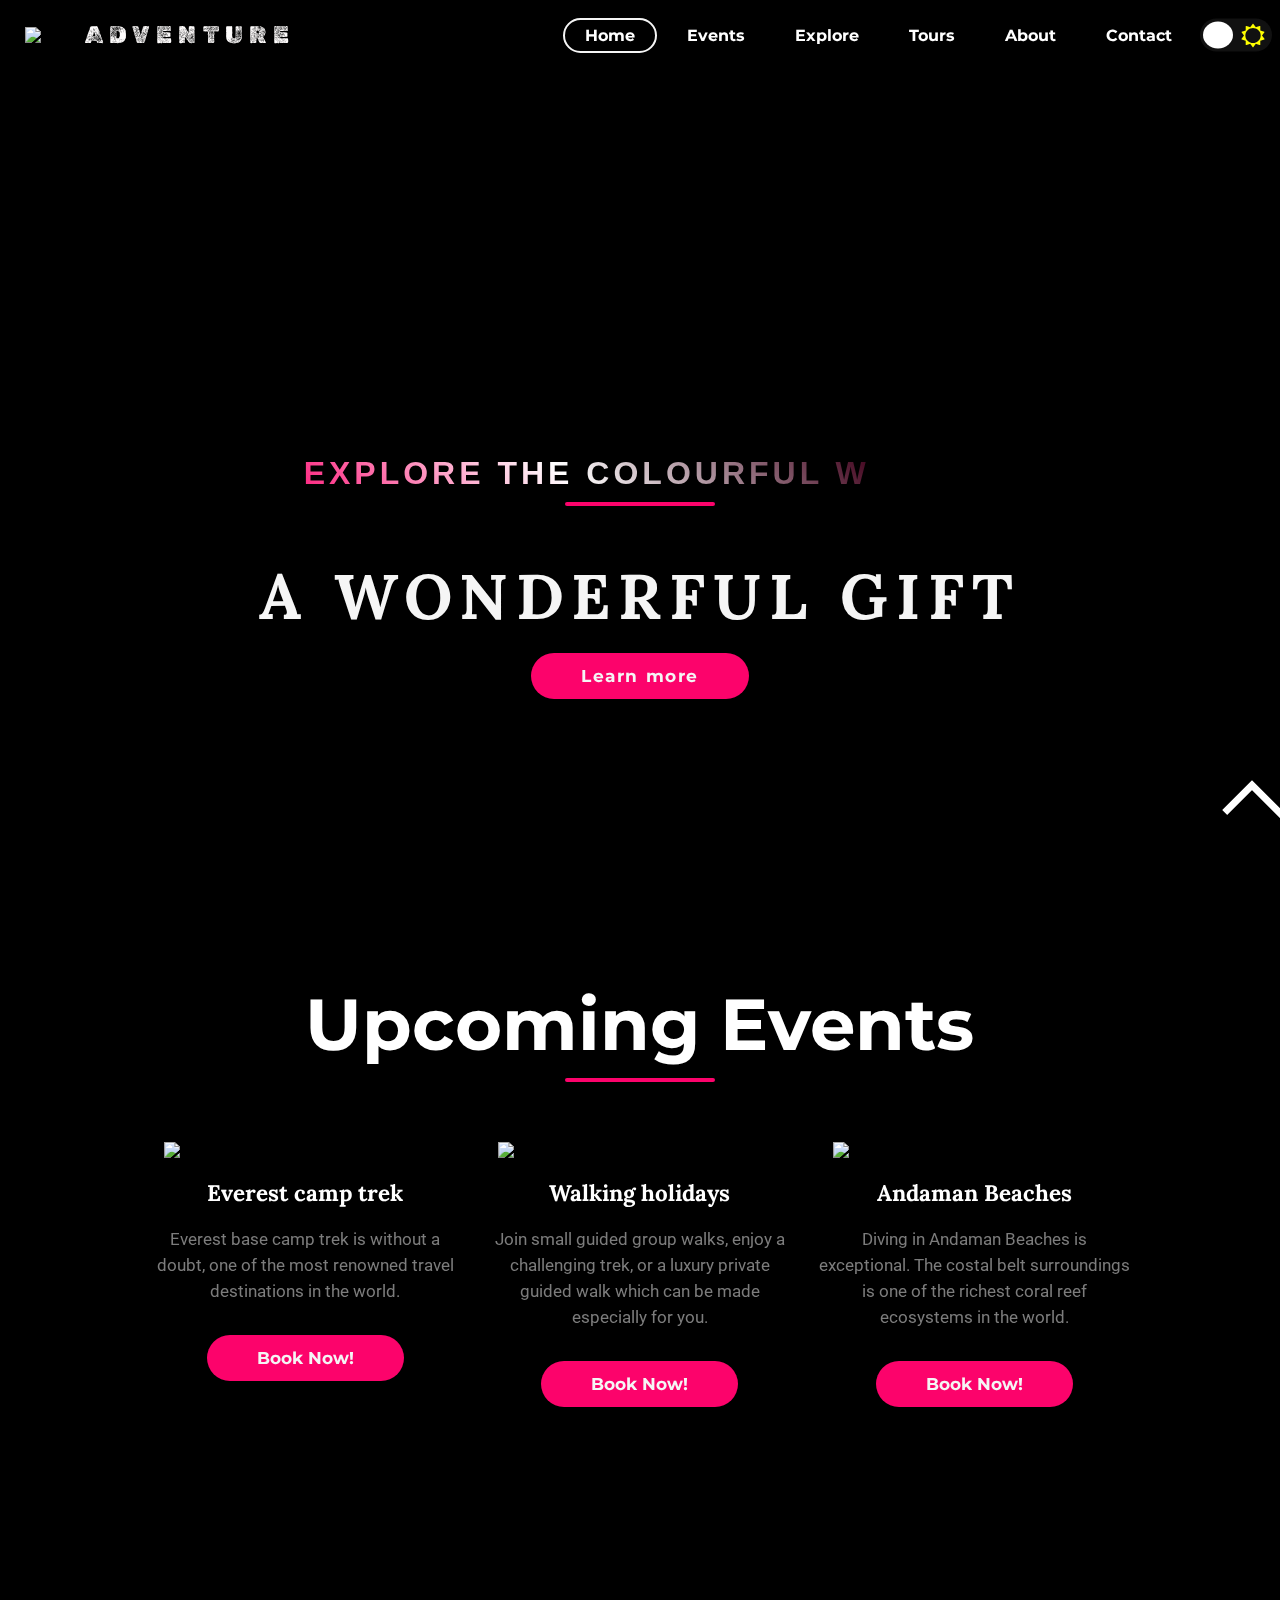
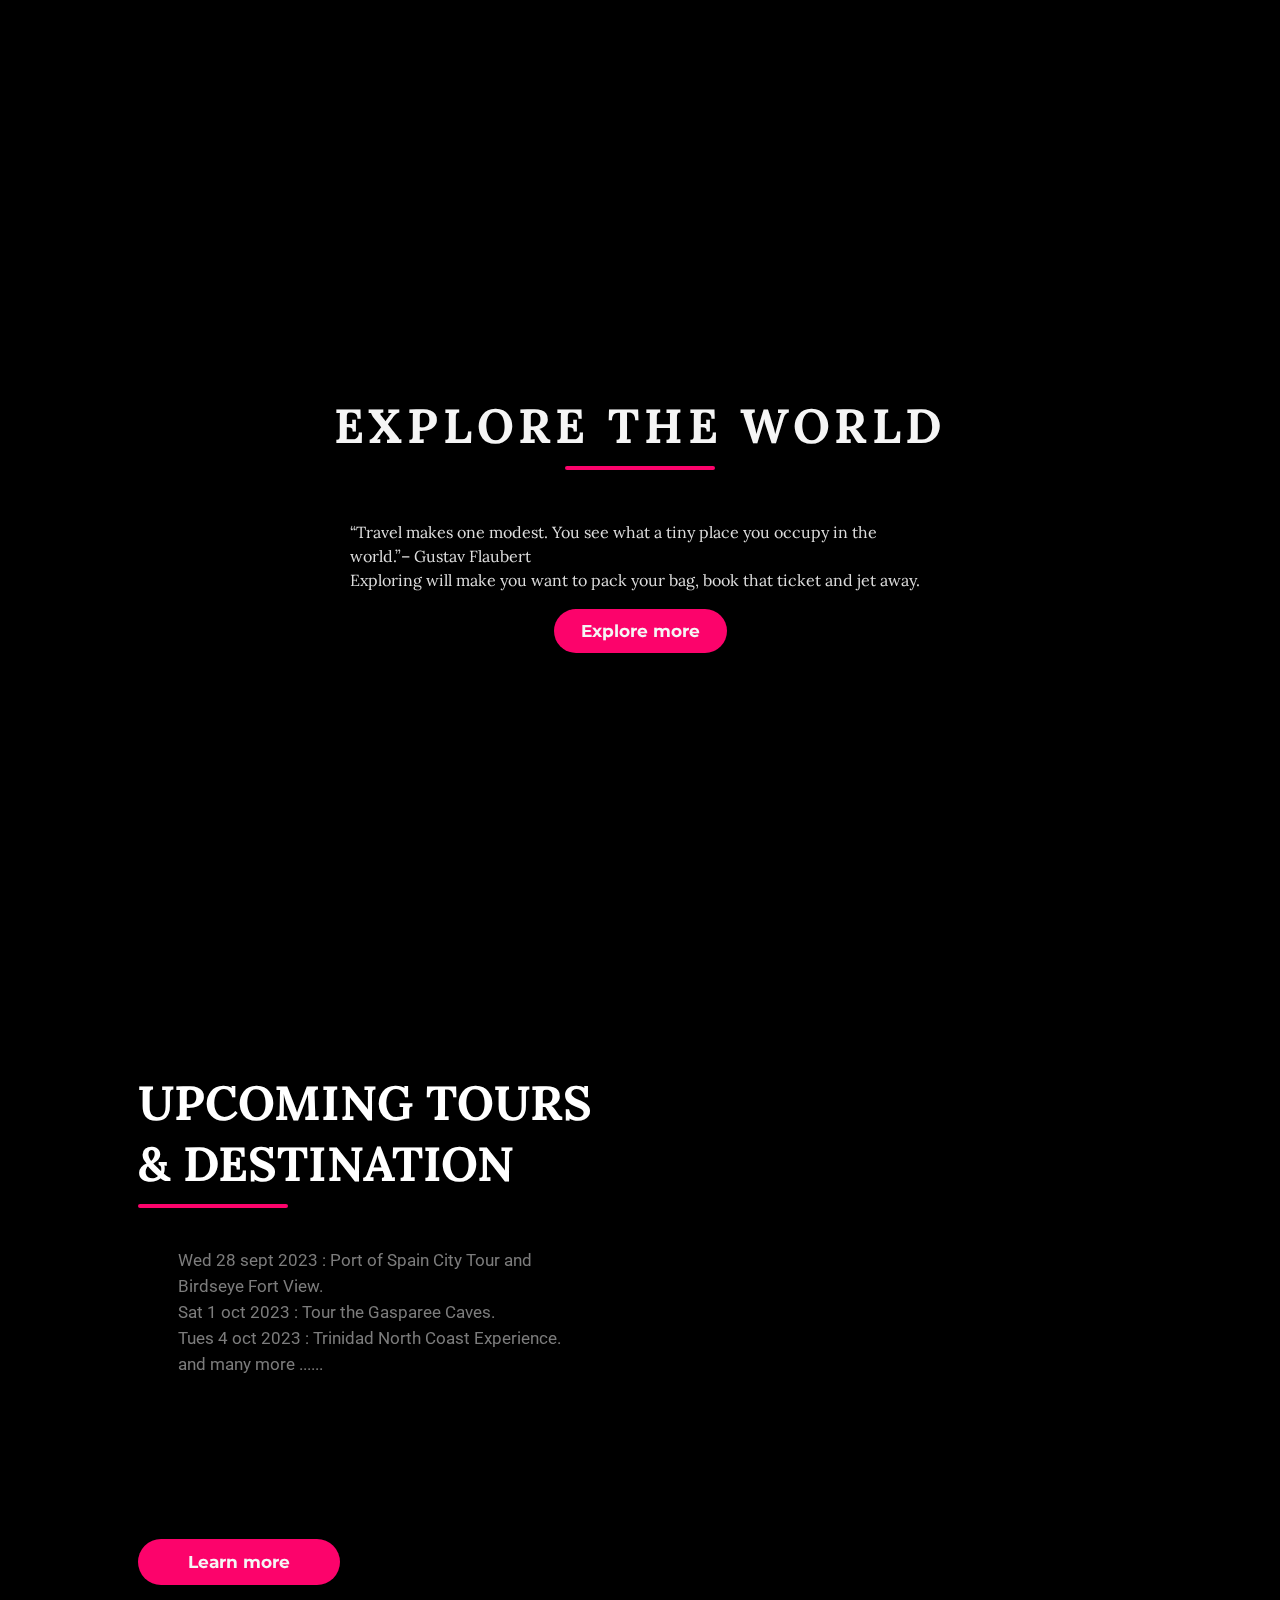
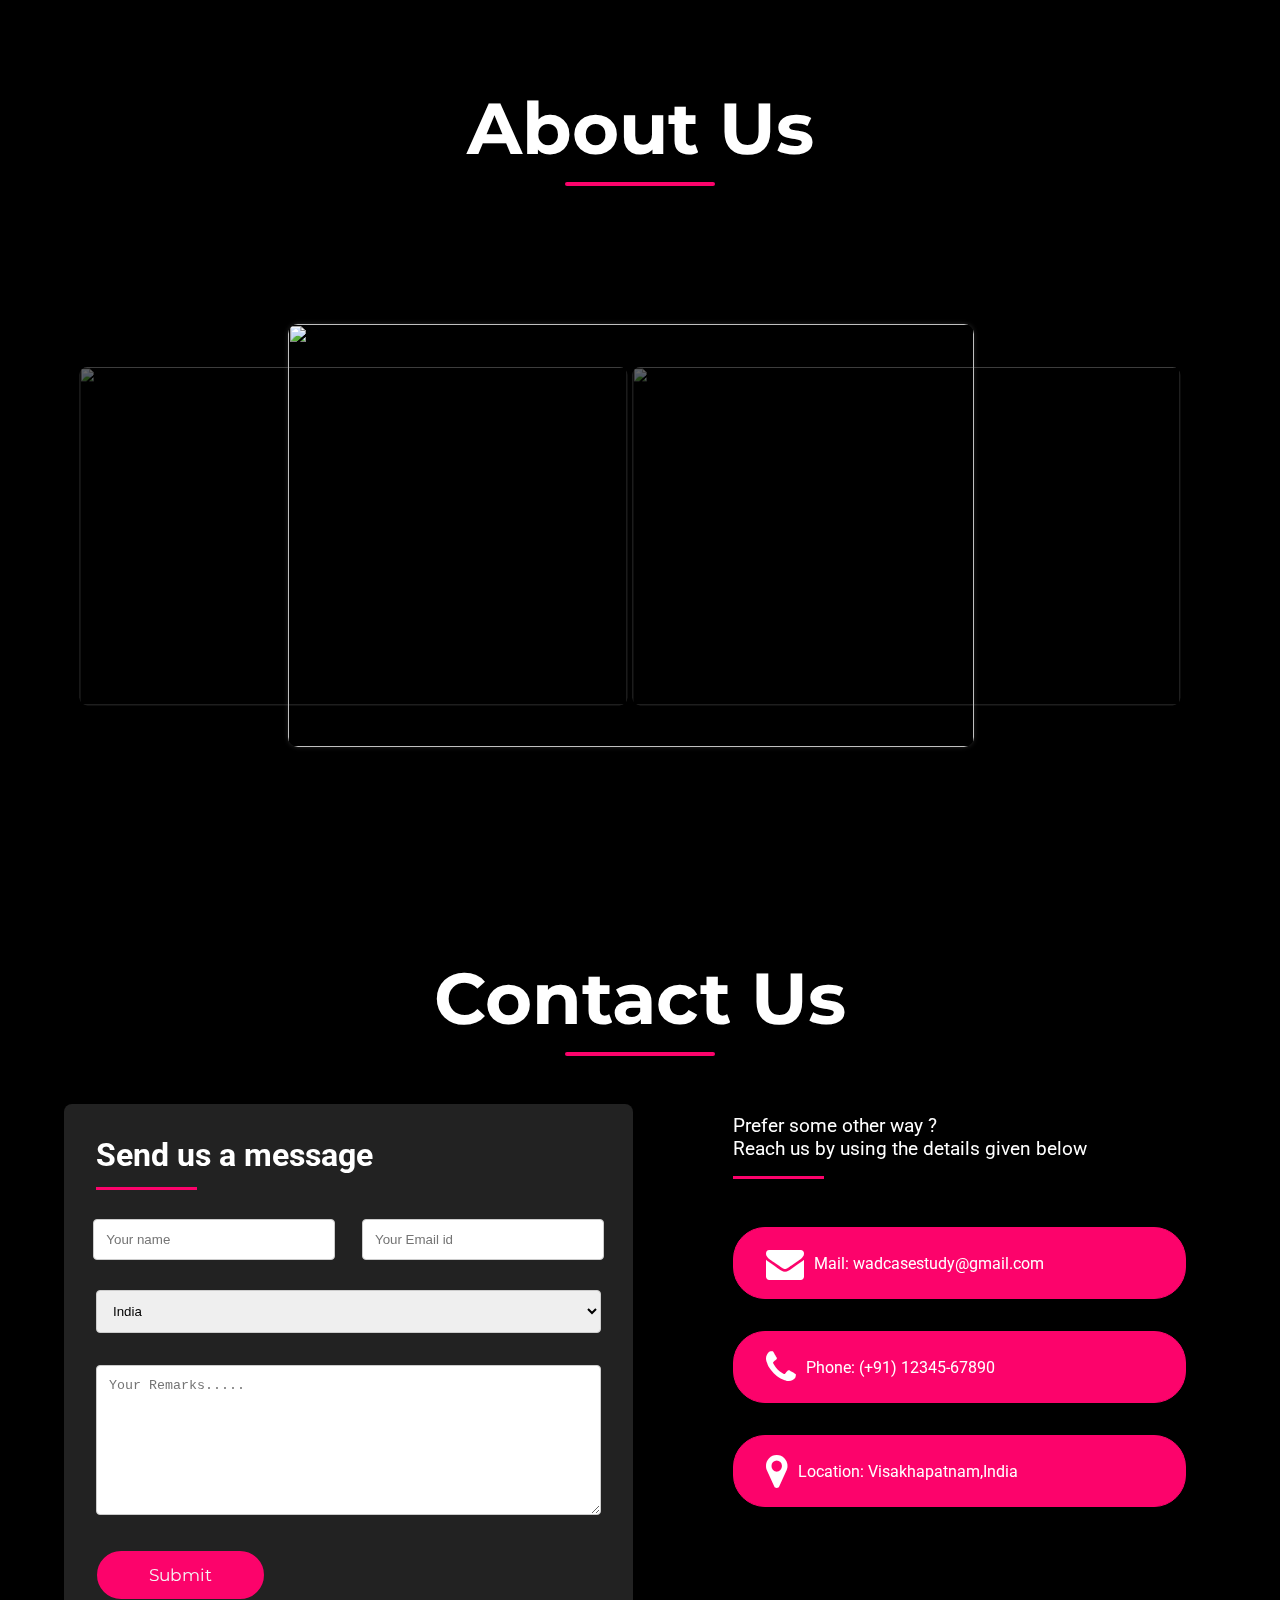
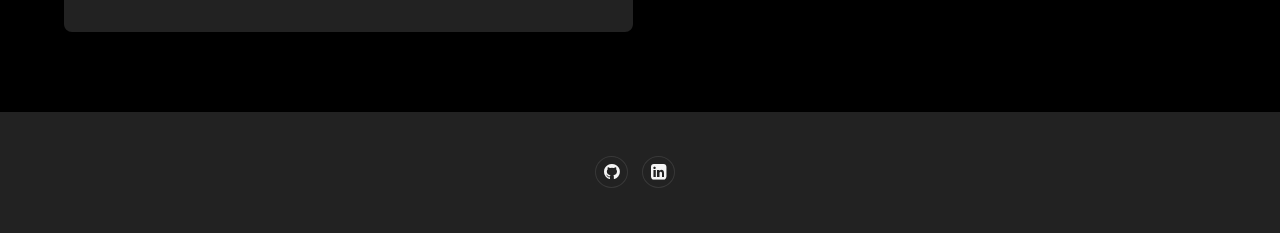
==== index.html @ 2b0d6710 "create" ====
<!DOCTYPE html>
<html lang="en">
    <head>
        <meta charset="UTF-8" />
        <meta http-equiv="X-UA-Compatible" content="IE=edge" />
        <meta name="viewport" content="width=device-width, initial-scale=1.0" />
        <title>ADVENTURE</title>
        <link
            rel="stylesheet"
            href="https://cdnjs.cloudflare.com/ajax/libs/font-awesome/4.7.0/css/font-awesome.min.css"
        />
        <link rel="stylesheet" href="style.css" />
        <link rel="stylesheet" href="responsive.css" />
        <link
            rel="apple-touch-icon"
            sizes="180x180"
            href="img/apple-touch-icon.png"
        />
        <link
            rel="icon"
            type="image/png"
            sizes="32x32"
            href="img/favicon-32x32.png"
        />
        <link
            rel="icon"
            type="image/png"
            sizes="16x16"
            href="img/favicon-16x16.png"
        />
        <link rel="manifest" href="/site.webmanifest" />
    </head>
    <body
        onload='if (window.location.href.substr(window.location.href.length - 6) == "#about") { introAboutLogoTransition(); }'
    >
        <!--navbar-->
        <nav class="navbar glass" style="height: 70px">
            <span
                ><a href="#home" style="display: flex; align-items: center"
                    ><img
                        class="img2"
                        src="./img/mountain.png"
                        width="40"
                        style="margin: -25px -10px -25px -20px"
                    />
                    <h1 class="logo">&nbsp;ADVENTURE</h1></a
                ></span
            >
            <ul class="nav-links">
                <li>
                    <a href="#home" id="pri" class="active cir_border">Home</a>
                </li>
                <li><a href="#events" id="sec" class="cir_border">Events</a></li>
                <li>
                    <a href="#explore" id="tri" class="cir_border">Explore</a>
                </li>
                <li>
                    <a href="#tours" id="quad" class="cir_border">Tours</a>
                </li>
                <li><a href="#about" id="quint" class="cir_border">About</a></li>
                
                <li>
                    <a href="#contact" id="hept" class="cir_border">Contact</a>
                </li>
                <li>
                    <div>
                        <input
                            type="checkbox"
                            class="checkbox dark"
                            id="checkbox"
                        />
                        <label for="checkbox" class="label">
                            <i class="fa fa-moon-o"></i>
                            <i class="fa fa-sun-o"></i>
                            <div class="ball"></div>
                        </label>
                    </div>
                </li>
            </ul>
            <img src="./img/menu-btn.png" alt="" class="menu-btn" />
        </nav>
        <!--navbar-->

        <header id="home">
            <div class="header-content">
                <h2 id="quote">Explore the colourful World</h2>
                <div class="line"></div>
                <h1>A WONDERFUL GIFT</h1>
                <a
                    href="#about"
                    class="ctn"
                    onclick='removeall(); $("#quad").css("border", "2px solid whitesmoke"); $("#quad").css("border-radius", "20px");'
                    >Learn more</a
                >
            </div>
        </header>

        <!--Events-->
        <section class="events" id="events">
            <div class="container">
                <div class="title">
                    <h1 class="dark">Upcoming Events</h1>
                    <div class="line"></div>
                </div>
                <div class="row">
                    <article class="card col">
                        <img class="card-img" src="./img/img1.jfif" />
                        <h4 class="dark">Everest camp trek</h4>
                        <p class="font-color">
                            Everest base camp trek is without a doubt, one of
                            the most renowned travel destinations in the world.
                        </p>
                        <a href="Everestcamptrek.html" class="ctn">Book Now!</a>
                        
                    </article>
                    <article class="card col">
                        <img src="./img/img2.jfif" />
                        <h4 class="dark">Walking holidays</h4>
                        <p class="font-color">
                            Join small guided group walks, enjoy a challenging
                            trek, or a luxury private guided walk which can be
                            made especially for you.
                        </p>
                        <a href="WalkingHolidays.html" class="ctn">Book Now!</a>
                    </article>
                    <article class="card col">
                        <img src="./img/img2.jfif" />
                        <h4 class="dark">Andaman Beaches</h4>
                        <p class="font-color">
                            Diving in Andaman Beaches is exceptional. The costal
                            belt surroundings is one of the richest coral reef
                            ecosystems in the world.
                        </p>
                        <a href="AndamanBeaches.html" class="ctn">Book Now!</a>
                    </article>
                </div>
            </div>
        </section>
        <!--Events-->

        <!--Explore-->
        <section class="explore" id="explore">
            <div class="explore-content">
                <h1>EXPLORE THE WORLD</h1>
                <div class="line"></div>
                <p>
                    “Travel makes one modest. You see what a tiny place you
                    occupy in the world.”– Gustav Flaubert <br />Exploring will
                    make you want to pack your bag, book that ticket and jet
                    away.
                </p>
                <a href="#" class="ctn">Explore more</a>
            </div>
        </section>
        <!--Explore-->

        <!--tours-->
        <section class="tours" id="tours">
            <div class="container row">
                <div class="col content-col">
                    <h1 class="font-color">UPCOMING TOURS & DESTINATION</h1>
                    <div class="line"></div>
                    <p>
                        Wed 28 sept 2023 : Port of Spain City Tour and Birdseye
                        Fort View. <br />
                        Sat 1 oct 2023 : Tour the Gasparee Caves.<br />
                        Tues 4 oct 2023 : Trinidad North Coast Experience.
                        <br />
                        and many more ......
                    </p>
                    <a href="tours.html" class="ctn">Learn more</a>
                </div>
                <div class="image-col">
                    <div class="image-gallery">
                        <img src="./img/img3.png" alt="" />
                        <img src="./img/img4.png" alt="" />
                        <img src="./img/img5.png" alt="" />
                        <img src="./img/img6.png" alt="" />
                    </div>
                </div>
            </div>
            <br /><br /><br /><br />
        </section>
        <!--tours-->

        <!-- About -->
        <section id="about">
            <div class="title">
                <h1 class="font-color">About Us</h1>
                <div class="line"></div>
            </div>
            <br />
            <div id="about_us">
                <div class="boxx">
                    <div class="containerx">
                        <input type="radio" name="slider" id="item-1" checked />
                        <input type="radio" name="slider" id="item-2" />
                        <input type="radio" name="slider" id="item-3" />
                        <div class="cards">
                            <label class="cardt" for="item-1" id="col-img-1">
                                <img src="img\carousel-img4.jpg" />
                            </label>
                            <label class="cardt" for="item-2" id="col-img-2">
                                <img src="img\carousel-img5.jpg" />
                            </label>
                            <label class="cardt" for="item-3" id="col-img-3">
                                <img src="img\carousel-img6.jpg" />
                            </label>
                            
                        </div>
                    </div>
                    <span id="about-quad"
                        ><a href="#home"
                            ><center>
                                <h1
                                    style="
                                        font-family: var(--ff-montserrat);
                                        color: white;
                                    "
                                >
                                    Find that
                                </h1>
                                <br />
                                <img
                                    class="img2"
                                    src="img\mountain.png"
                                    width="200"
                                    style="border-radius: 12%"
                                />
                                <br />
                                <h1 class="logo" style="font-size: 50px">
                                    ADVENTURE
                                </h1>
                            </center>
                        </a>
                    </span>
                </div>
            </div>
        </section>
        <!-- About -->

        <!-- contact -->
        <section id="contact">
            <div class="title">
                <h1 class="font-color">Contact Us</h1>
                <div class="line"></div>
            </div>
            <div class="contact_us">
                <form class="cform" action="" method="post">
                    <div class="crow-message">
                        <h1 class="color">Send us a message</h1>
                        <div></div>
                    </div>
                    <div class="crow-in">
                        <input
                            type="text"
                            id="name"
                            name="name"
                            placeholder="Your name"
                        />
                        <input
                            type="text"
                            id="email"
                            name="email"
                            placeholder="Your Email id"
                        />
                    </div>
                    <div class="crow">
                        <div class="ccol-left">
                            <select name="country" id="country">
                                <option value="India">India</option>
                                <option value="Russia">Russia</option>
                                <option value="usa">USA</option>
                                <option value="Japan">Japan</option>
                                <option value="France">France</option>
                                <option value="Brazil">Brazil</option>
                            </select>
                        </div>
                    </div>
                    <div class="crow">
                        <div class="ccol-left">
                            <textarea
                                type="text"
                                id="remarks"
                                name="remarks"
                                placeholder="Your Remarks....."
                                style="height: 150px"
                            ></textarea>
                        </div>
                    </div>
                    <input class="crow-s" type="submit" value="Submit" />
                </form>
                <div class="cbox">
                    <div>
                        <p class="cbox-message">
                            Prefer some other way ?<br />Reach us by using the
                            details given below
                        </p>
                        <div class="cbox-line"></div>
                    </div>
                    <div class="c_boxx">
                        <a href="mailto:abc@gmail.com"
                            ><i class="fa fa-envelope"></i>
                            Mail: wadcasestudy@gmail.com
                        </a>
                    </div>
                    <div class="c_boxx">
                        <a href="tel:+91-12345-67890"
                            ><i class="fa fa-phone"></i>
                            Phone: (+91) 12345-67890
                        </a>
                    </div>
                    <div class="c_boxx">
                        <a href="#"
                            ><i class="fa fa-map-marker"></i>
                            Location: Visakhapatnam,India
                        </a>
                    </div>
                </div>
            </div>
        </section>
        <!-- contact  -->
        <!-- up scroll -->
        <i class="arrow"  onclick="topFunction()" id="upbtn"></i>
        <!-- end -->
        <!--footer-->
        <section class="footer">
            
            <div class="social">
                <li>
                    
                    <a
                        href="https://github.com/UjwalMundru"
                        target="_blank"
                        rel="noreferrer"
                        ><i class="fa fa-github"></i
                    ></a>
                    <a
                        href="https://www.linkedin.com/in/ujwal-narayana/"
                        target="_blank"
                        rel="noreferrer"
                        ><i class="fa fa-linkedin-square"></i
                    ></a>
                </li>
            </div>
        </section>
        <!--footer-->

        <script>
            const menuBtn = document.querySelector(".menu-btn");
            const navlinks = document.querySelector(".nav-links");

            menuBtn.addEventListener("click", () => {
                navlinks.classList.toggle("mobile-menu");
            });
        </script>
        <script src="https://code.jquery.com/jquery-3.6.0.js"></script>
        <script src="script.js"></script>
    </body>
</html>
---- style.css ----
/* Google fonts */

@import url("https://fonts.googleapis.com/css2?family=Lora:wght@400;700&family=Montserrat:wght@400;800&family=Parisienne&family=Roboto&family=Teko:wght@300&display=swap");
@import url("https://fonts.googleapis.com/css2?family=Rubik+Dirt&display=swap");


/* Root element (aka html) */
:root {
  box-sizing: border-box;
  scroll-behavior: smooth;

  /* CSS Variables */
  /* Fonts */
  --ff-parisienne: "Parisienne", cursive;
  --ff-montserrat: "Montserrat", sans-serif;
  --ff-lora: "Lora", serif;
  --ff-roboto: "Roboto", sans-serif;
  --ff-rubik-dirt: "Rubik Dirt", cursive;
  --fs-paragraphs: calc(0.8rem + 0.35vw);
  --fs-links-btns: calc(0.65rem + 0.5vw);
}

/* Global */
*,
*::before,
*::after {
  margin: 0;
  padding: 0;
  box-sizing: inherit;
}

img {
  max-width: 100%;
  display: block;
}


a {
  text-decoration: none;
}

ul {
  list-style: none;
}

span {
  color: #7c7c7c;
  padding: 0px 40px;
}

/* .active {
  color: #fc036b;
  border-radius: 20px;
  background: whitesmoke;
  font-weight: bold;
} */

body,
html {
  overflow-x: hidden;
  box-sizing: border-box;
}

.container {
  width: 98%;
  max-width: 91rem;
  margin: 0 auto;
}

/*scrollbar*/

::-webkit-scrollbar {
  width: 10px;
}

::-webkit-scrollbar-thumb {
  background: gray;
  border-radius: 10px;
}

/* Navbar */

.navbar {
  position: fixed;
  top: 0;
  left: 0;
  background: rgba(0, 0, 0, 0.2);
  backdrop-filter: saturate(180%) blur(10px);
  display: flex;
  width: 100%;
  justify-content: space-between;
  align-items: center;
  padding: 12px 5px;
  z-index: 10;
  color: whitesmoke;
}

.logo {
  font-family: var(--ff-rubik-dirt);
  font-size: 1.5rem;
  text-transform: uppercase;
  letter-spacing: 0.4rem;
  padding: 0 1.2rem;
  font-weight: 300;
  color: rgb(254, 252, 252); 
  
  
}



.nav-links {
  display: flex;
  align-items: center;
}

.nav-links li {
  font-family: var(--ff-montserrat);
  margin: 0px 15px;
}

.nav-links li a {
  color: white;
  cursor: pointer;
}

.cir_border {
  padding: 6px 20px;
  font-weight: bold;
  border: 2px hidden whitesmoke;
  border-radius: 20px;
  margin: 0px -10px;
}

header {
  width: 100vw;
  height: 100vh;
  background-image: url("../img/bg.png");
  background-position: bottom;
  background-attachment: fixed;
  background-size: cover;
  display: flex;
  align-items: end;
  justify-content: center;
}

.header-content {
  font-family: var(--ff-lora);
  letter-spacing: 0.5rem;
  color: whitesmoke;
  text-align: center;
  z-index: 1;
  padding: 4rem;
  margin-bottom: 150px;
}

.header-content a {
  letter-spacing: 0.1rem;
}

.header-content h2 {
  font-size: 4vmin;
}

.line {
  width: 150px;
  height: 4px;
  background: #fc036b;
  margin: 10px auto;
  border-radius: 5px;
}

.header-content h1 {
  font-size: 7vmin;
  margin-top: 50px;
  margin-bottom: 30px;
}

.ctn {
  font-family: var(--ff-montserrat);
  font-size: var(--fs-links-btns);
  font-weight: 700;
  padding: 13px 50px;
  background: #fc036b;
  border-radius: 30px;
  color: whitesmoke;
}

.menu-btn {
  position: absolute;
  top: 30px;
  right: 30px;
  width: 40px;
  cursor: pointer;
  display: none;
}

/* Events */
section {
  width: 80%;
  margin: 80px auto;
}

.title {
  text-align: center;
  font-family: var(--ff-montserrat);
  font-size: 4vmin;
}

.row {
  display: flex;
  width: 100%;
  justify-content: space-between;
  align-items: center;
}

.card {
  cursor: pointer;
  height :400px
}

.row .col {
  display: flex;
  flex-direction: column;
  align-items: center;
  margin: 10px;
  height: 450px;
}

.row .col img {
  width: 90%;
}

.events .row {
  margin-top: 50px;
}

.col > h4 {
  font-size: calc(1rem + 0.5vw);
  margin: 20px auto;
  font-family: var(--ff-lora);
}

.col p {
  color: #7c7c7c;
  padding: 0px 40px;
  font-size: var(--fs-paragraphs);
  font-family: var(--ff-roboto);
}

.col > p {
  color: #7c7c7c;
  padding: 0;
  line-height: 1.5;
  text-align: center;
  max-width: 35ch;
}

.events .ctn {
  margin-top: 30px;
}

/* explore */
.explore {
  width: 100%;
  height: 100vh;
  background-image: url(../img/bg2.png);
  background-attachment: fixed;
  background-position: center;
  background-size: cover;
  background-repeat: no-repeat;
  display: flex;
  align-items: center;
}

.explore-content {
  font-family: var(--ff-lora);
  color: whitesmoke;
  display: flex;
  align-items: center;
  flex-direction: column;
  margin-left: 8rem;
  position: relative;
  z-index: 1;
  padding: 2rem 17px;
  margin: auto;
}

.explore-content::after {
  content: "";
  position: absolute;
  inset: 0;
  z-index: -1;
  display: block;
  background: rgba(0, 0, 0, 0.2);
  backdrop-filter: blur(2.5px);
  border-radius: 0.5rem;
}

.explore-content h1 {
  /* width: 100%; */
  font-size: calc(2.2rem + 1vw);
  letter-spacing: 0.3rem;
  margin: auto;
}

.explore-content .line {
  margin-bottom: 50px;
}

.explore-content p {
  color: rgb(221, 221, 221);
  max-width: 65ch;
  line-height: 1.5;
  text-align: left;
  padding: 0px 35px;
}

.explore-content .ctn {
  margin: 17px auto;
  padding: 12px 27px;
}

/* tours */
.image-gallery {
  display: grid;
  gap: 1.8rem 1rem;
  grid-template-columns: repeat(2, 1fr);
  justify-content: center;
  padding: 1rem;
}

.tours .row {
  gap: 4rem;
}

.content-col {
  position: relative;
}

.content-col h1 {
  font-size: calc(2.2rem + 1vw);
  font-family: var(--ff-lora);
  max-width: 15.5ch;
}

.content-col .line {
  margin-left: 0;
}

.content-col p {
  padding: 0;
  margin: 30px 0;
  width: 100%;
  text-align: left;
  max-width: 40ch;
}

.content-col .ctn {
  position: absolute;
  left: 0;
  bottom: -14%;
}

/* about */
#about {
  width: 100%;
}

#about_us {
  background: url("https://awe365.com/wp-content/uploads/2013/07/adventure-sports-hang-gliding-flickrcc-image-by-Steve-Slater.jpg");
  width: 100%;
  height: 630px;
  background-repeat: no-repeat;
  background-size: cover;
  background-attachment: fixed;
  margin: 30px 0px 0px 0px;
}

#about_us div {
  padding: 10px;
  display: grid;
  align-items: center; 
  grid-template-columns: 2fr 1fr 1fr;
  column-gap: 5px;
  position: relative;
}


#about_us div span {
  margin: 0;
  position: absolute;
  top: 60%;
  opacity: 0;
  left: 80%;
  -ms-transform: translate(-50%, -50%);
  transform: translate(-50%, -50%);
  transition: 1s;
}

#about_us p {
  width: 43em;
  color: white;
  text-align: justify;
  padding-top: 14em;
  font-family: "Work Sans", sans-serif;
  margin-left: 6em;
}

#about_us p::first-letter {
  padding-left: 47px;
  font-size: 55px;
  color: #fc036b;
}

/* Contributors */
.contributors {
  display: flex;
  align-items: center;
  justify-content: space-evenly;
  margin-top: 0em;
  padding: 5em 2em;
  flex-wrap: wrap;
  width: 100%;
  min-height: 100vh;
  background-color: #000;
  font-family: "Montserrat", sans-serif;
}

.concard {
  background-color: #ffff;
  padding: 0.2em 0.5em;
  color: #222;
  height: 12em;
  width: 10em;
  border-radius: 5px;
  margin: 1.5em 0.5em;
  display: flex;
  flex-direction: column;
  align-items: center;
  justify-content: center;
}
.concard:hover {
  background-color: #fb036b;
  border-bottom: 5px solid #fff;
  color: #fff;
  transform: translateY(-7.5px);
  transition: background-color 0.5s ease, transform 1s ease,
    border-bottom 0.5s ease 0.2s;
}

.concard .pfp {
  width: 50%;
  border-radius: 100%;
}
.text {
  margin: 1em 0em 0em 0em;
  text-align: center;
  font-size: 0.9em;
}
.text h1 {
  font-weight: 600;
  font-size: 20px;
  font-family: "Teko", sans-serif;
}
.logolink {
  margin: 0.6em 0em 0em 0em;
  width: 25%;
}
.logolink img {
  border-radius: 100%;
  background-color: #ffff;
}
.logolink .github-logo {
  width: 100%;
}

/* contact */
#contact {
  width: 90%;
}

.contact_us {
  margin-top: 3rem;
  display: flex;
  font-family: var(--ff-roboto);
}

form {
  width: 50%;
}

.cbox {
  width: 45%;
  margin-left: 70px;
  padding: 10px 30px;
}

.cbox-message {
  font-size: 1.2em;
  margin: 0;
}

.cbox-line {
  width: 20%;
  height: 0.2em;
  background-color: #fb036b;
  margin-bottom: 3em;
  margin-top: 1em;
}

.c_boxx a p {
  color: white;
  font-size: 1em;
  font-weight: 100;
  padding: 1rem;
  padding: 0px 40px;
}

.c_boxx a {
  padding: 1em;
  margin-bottom: 2em;
  padding-left: 2em;
  border: 0.1em solid #fc036b;
  background-color: #fc036b;
  color: white;
  display: flex;
  border-radius: 2em;
  align-items: center;
  border: #fc036b 0.1em solid;
  font-size: 1em;
}

.c_boxx a:hover {
  background-color: white;
  color: #fc036b;
  transition: all 0.5s ease;
}

.c_boxx i {
  font-size: 38px;
  margin-right: 10px;
  /* margin-left: 0.5em; */
}

input[type="text"],
select,
textarea {
  width: 100%;
  padding: 12px;
  border: 1px solid #ccc;
  border-radius: 4px;
  resize: vertical;
}

label {
  padding: 0px 0px 7px 6px;
  display: inline-block;
}

input[type="submit"] {
  background-color: #fc036b;
  color: whitesmoke;
  padding: 12px 50px;
  border: 2px solid #fc036b;
  border-radius: 100vmax;
  cursor: pointer;
  font-family: var(--ff-montserrat);
  font-size: var(--fs-links-btns);
}

input[type="submit"]:hover {
  background-color: whitesmoke;
  color: #fc036b;
}

.cform {
  background-color: #222;
  padding: 1em;
  border-radius: 0.5rem;
}

.ccol {
  float: left;
  width: 25%;
  margin-top: 6px;
}

.crow-in {
  width: 100%;
  display: flex;
  justify-content: space-between;
}

.crow-message {
  margin: 1rem;
}

.crow-message div {
  width: 20%;
  display: block;
  height: 1em;
  border-bottom: 3px solid #fc036b;
}

.ccol-left {
  margin: 1em;
}

.ccol {
  float: left;
  width: 100%;
  margin-top: 6px;
}

#name {
  width: 90%;
  margin: 1em;
}

#email {
  width: 90%;
  margin: 1em;
}

.crow:after,
.crow-s::after {
  content: "";
  display: table;
  clear: both;
}

.crow-s {
  margin: 1em;
  color: #fc036b;
}

/* footer */
.footer {
  width: 100%;
  min-height: 100px;
  padding: 20px 80px;
  margin: 0;
  background: #222;
  text-align: center;
}

.footer p {
  color: whitesmoke;
  margin: 20px auto;
  padding: 20px auto;
}

.footer span {
  display: block;
  color: whitesmoke;
  padding: 20px auto;
}

.social {
  width: 360px;
  margin: 30px auto;
}

.social li {
  list-style: none;
}

.social a {
  margin-right: 10px;
  font-size: 18px;
  background-color: transparent;
  border-radius: 50%;
  padding: 5px 8px;
  border: 1px solid rgba(255, 255, 255, 0.1);
}

.social a:hover {
  background-color: #fc036b;
}

.social i {
  display: inline;
  text-align: center;
  color: whitesmoke;
}

/* animations */
img {
  transition: transform 0.3s ease;
}

img:hover {
  transform: scale(1.1);
}

.cir_border:hover{
    color: #fc036b
}


.active {
  border: 2px solid whitesmoke;
  border-radius: 20px;
  color: #fc036b;
  cursor: pointer;
}

.ctn:hover {
  background: whitesmoke;
  color: #fc036b;
  box-shadow: 2px 2px 5px #00000056;
  cursor: pointer;
}

.nav-links .ctn:hover a {
  color: #fc036b;
}

body {
 background-color: black;
  color: white;
}

body.dark{
  background-color: white;
  color: black;
}

.checkbox {
  opacity: 0;
  position: absolute;
}

.label {
  width: 48px;
  height: 22px;
  background-color:#111;
  display: flex;
  border-radius:50px;
  align-items: center;
  justify-content: space-between;
  padding: 5px;
  position: relative;
  transform: scale(1.5);
}

.ball {
  width: 20px;
  height: 18px;
  background-color: white;
  position: absolute;
  top: 2px;
  left: 2px;
  border-radius: 50%;
  transition: transform 0.2s linear;
}

/*  target the elemenent after the label*/
.checkbox:checked + .label .ball{
  transform: translateX(24px);
}

.fa-moon-o {
  color: white;
}

.fa-sun-o {
  color: yellow;
}

.color{
  color:white;
}

/* scroll button */

.arrow {
  position: fixed; 
  z-index: 99;
  cursor: pointer; 
  padding: 15px; 
	width: 8vmin;
	height: 8vmin;
	box-sizing: border-box;
	left: 95%;
	top: 86%;
	transform: rotate(-45deg);
  
	
	&::before {
		content: '';
		width: 100%;
		height: 100%;
		border-width: .8vmin .8vmin 0 0;
		border-style: solid;
		border-color:  #fff;
		transition: .2s ease;
		display: block;
		transform-origin: 100% 0;
	}

	
	&:after {
		content: '';
		float: left;
		position: relative;
		top: -86%;
		width: 100%;
		height: 100%;
		border-width: 0 .8vmin 0 0;
		border-style: solid;
		border-color:  #fff;
		transform-origin: 100% 0;
		transition:.2s ease;
	}
	
	&:hover::after {
		transform: rotate(45deg);
		border-color:#fc036b;
		height: 120%;
	}
	&:hover::before {
		border-color:#fc036b;
		transform: scale(.8);
		
	}
	
}

/* Dark Mode Styles Scroll Button  */
.dark .arrow {
  &::before {
    border-color: black; 
  }

  &:after {
    border-color: black;
  }

  &:hover::after {
    border-color: #fc036b;
  }

  &:hover::before {
    border-color: #fc036b;
  }
}


#quote {
  position: relative;
  font-family: sans-serif;
  text-transform: uppercase;
  font-size: 2em;
  letter-spacing: 4px;
  overflow: hidden;
  background: linear-gradient(45deg, #fc036b, #fff, #41031d);
  background-repeat: no-repeat;
  background-size: 80%;
  animation: animate 8s linear infinite;
  -webkit-background-clip: text;
  -webkit-text-fill-color: rgba(255, 255, 255, 0);
}

@keyframes animate {
  0% {
    background-position: -500%;
  }
  100% {
    background-position: 500%;
  }
}


/* carousel */

@import url("https://fonts.googleapis.com/css?family=DM+Sans:400,500,700&display=swap");


input[type=radio] {
  display: none;
}

.cardt {
  position: absolute;
  width: 60%;
  height: 100%;
  left: 5vw;
  right: 0;
  top: 14%;
  margin: auto;
  transition: transform .4s ease;
  cursor: pointer;
}

.containerx {
  width: 100%;
  height: 50vh;
  transform-style: preserve-3d;
}

.cards {
  position: relative;
  width: 100vh;
  height: 100%;
}

.cards label img {
  width: 100%;
  height: 100%;
  border-radius: 10px;
  object-fit: cover;
}

#item-1:checked ~ .cards #col-img-3, #item-2:checked ~ .cards #col-img-1, #item-3:checked ~ .cards #col-img-2 {
  transform: translatex(-40%) scale(.8);
  opacity: .4;
  z-index: 0;
}

#item-1:checked ~ .cards #col-img-2, #item-2:checked ~ .cards #col-img-3, #item-3:checked ~ .cards #col-img-1 {
  transform: translatex(40%) scale(.8);
  opacity: .4;
  z-index: 0;
}

#item-1:checked ~ .cards #col-img-1, #item-2:checked ~ .cards #col-img-2, #item-3:checked ~ .cards #col-img-3 {
  transform: translatex(0) scale(1);
  opacity: 1;
  z-index: 1;
  
  img {
    box-shadow: 0px 0px 5px 0px rgba(81, 81, 81, 0.47);
  }
}

#item-2:checked ~ .player #test {
  transform: translateY(0);
}

#item-2:checked ~ .player #test  {
  transform: translateY(-40px);
}

#item-3:checked ~ .player #test  {
  transform: translateY(-80px);
}

.book-now {
  display: inline-block;
  margin-top: 10px;
  padding: 8px 16px;
  background-color: #ff5733; /* Change color as needed */
  color: white;
  text-decoration: none;
  border-radius: 5px;
  font-weight: bold;
}

.book-now:hover {
  background-color: #e04e2a;
}

/* end */
---- responsive.css ----
/* mobile responsiveness design */
@media screen and (max-width: 990px) {
  .contact_us {
    flex-direction: column;
    width: 100%;
  }
  form,
  .cbox {
    margin: auto;
    margin-bottom: 30px;
  }
}
@media screen and (max-width: 1130px) {
  .menu-btn {
    display: block;
  }

  .navbar {
    padding: 45px;
  }

  .logo {
    position: absolute;
    top: 30px;
    left: 15px;
  }

  .nav-links {
    flex-direction: column;
    width: 100%;
    height: 100vh;
    justify-content: center;
    background: #484872;
    margin-top: -900px;
    transition: all 0.5s ease;
  }

  .mobile-menu {
    margin-top: 602px;
    border-bottom-right-radius: 30%;
  }

  .nav-links li {
    margin: 30px auto;
  }
}

@media screen and (max-width: 1440px) {
	 .containerx {
	  top: 40%;
	  bottom: 40%;
	  transform-style: preserve-3d;
	}
	
	#about_us div {
		padding: 10px;
		display: block;
		align-items: normal;
	}
	
	.cards {
		position: relative;
		width: 90vw;
		height: 100%;
	}
	
	#about-quad {
		display: none;
	}
}

@media only screen and (max-width: 850px) {
  /*events*/
  .row {
    flex-direction: column;
  }

  .row .col {
    margin: 20px auto;
  }

  .col img {
    max-width: 90%;
  }

  /*explore*/
  .explore-content {
    width: 100%;
  }

  /*tours*/
  .tours {
    width: 100%;
  }

  /*footer*/
  .footer {
    padding: 10px;
  }
  .content-col {
    width: 100%;
  }
  #about_us p {
    width: 70%;
  }
}

@media screen and (max-width: 770px) {
  #about_us p {
    width: 85%;
    padding-top: 7em;
    margin: auto;
  }
  form,
  .cbox {
    width: 90%;
  }
  .ctn {
    margin: auto;
  }

  .explore-content {
    margin: 0 auto;
    text-align: center;
    width: 80%;
  }

  .explore-content .ctn {
    margin: 40px auto;
  }
}
@media screen and (max-width: 600px) {
  #about_us p {
    margin: auto;
  }
}
@media screen and (max-width: 470px) {
  .ctn {
    padding: 13px 25px;
  }
  .c_boxx a p {
    font-size: 17.5px;
  }
}
@media screen and (max-width: 400px) {
  .ctn {
    padding: 13px 25px;
  }
  .c_boxx a p {
    font-size: 16px;
  }
}

@media (max-width: 850px) {
  .content-col {
    text-align: center;
  }
  .content-col .line {
    margin: 0.5rem auto;
  }
  .content-col .ctn {
    margin: 0 auto;
    position: inherit;
  }
  .content-col p {
    max-width: 75%;
    text-align: justify;
  }
}
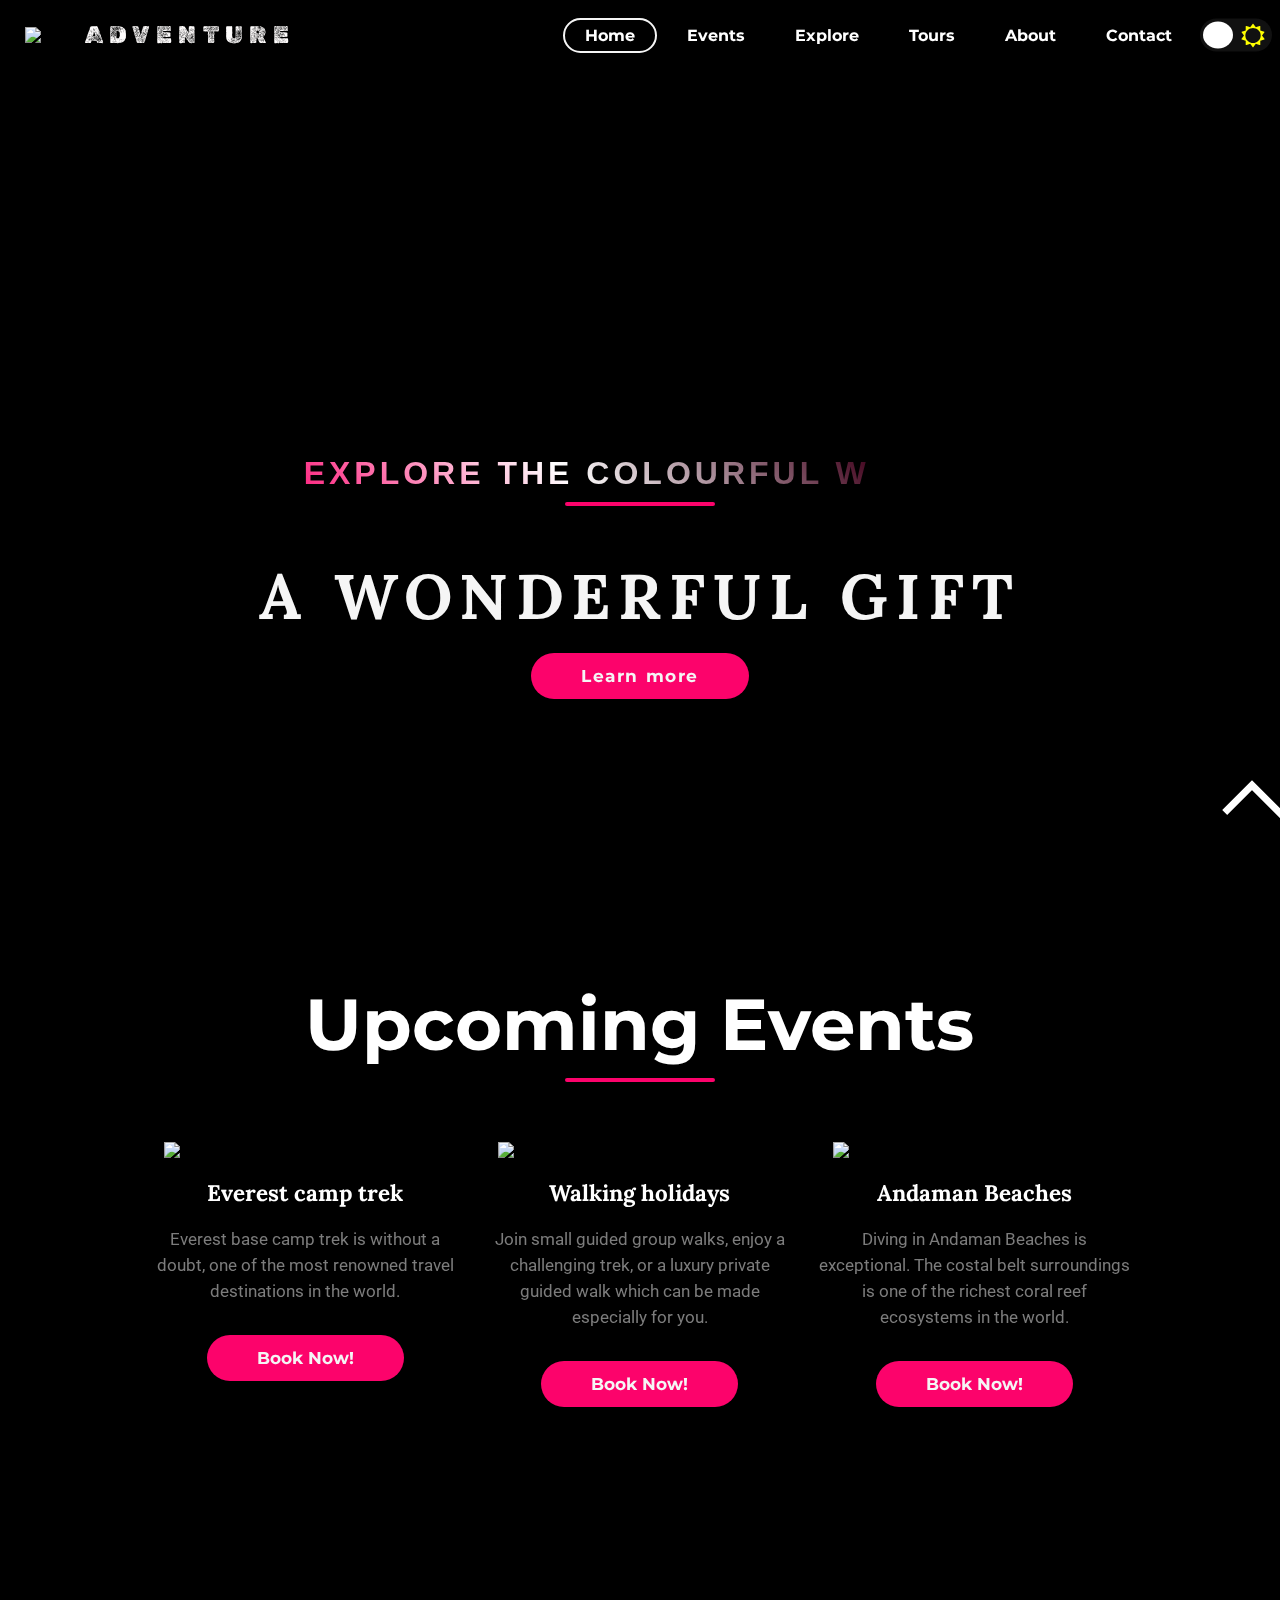
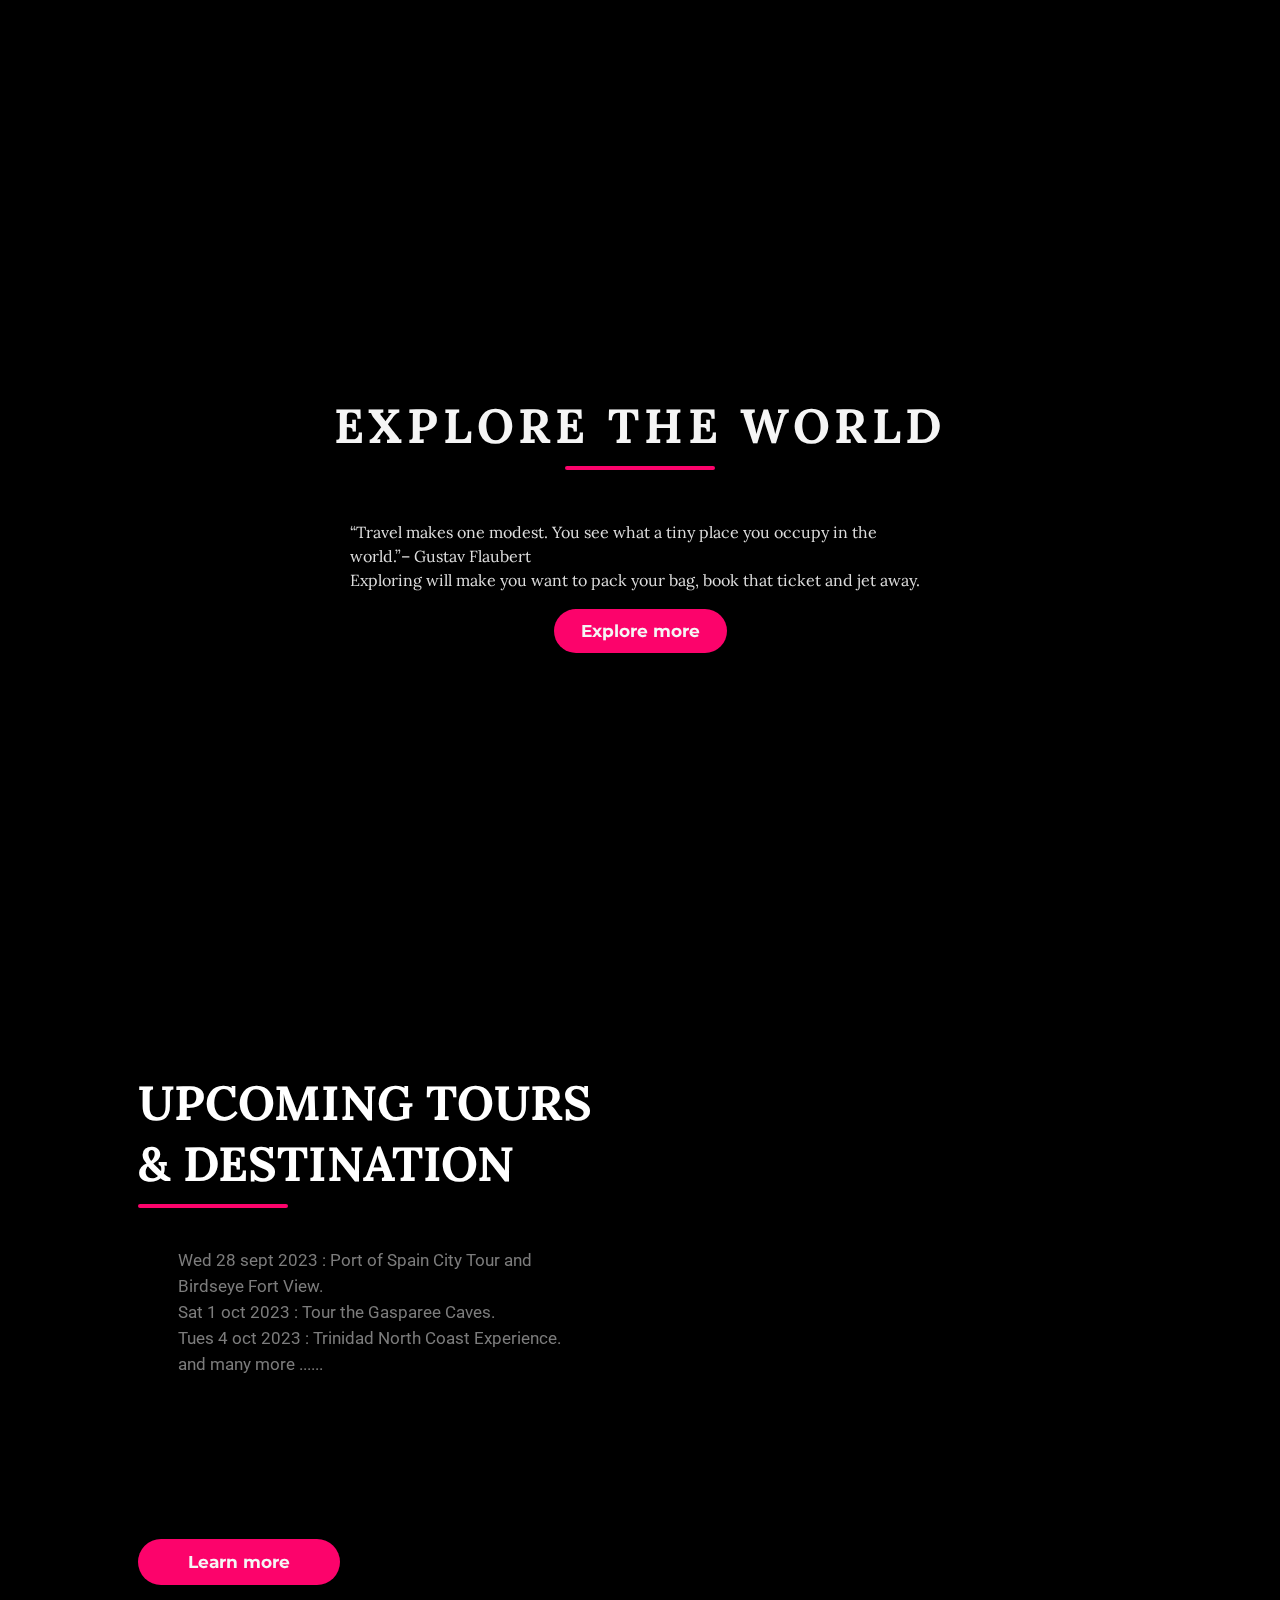
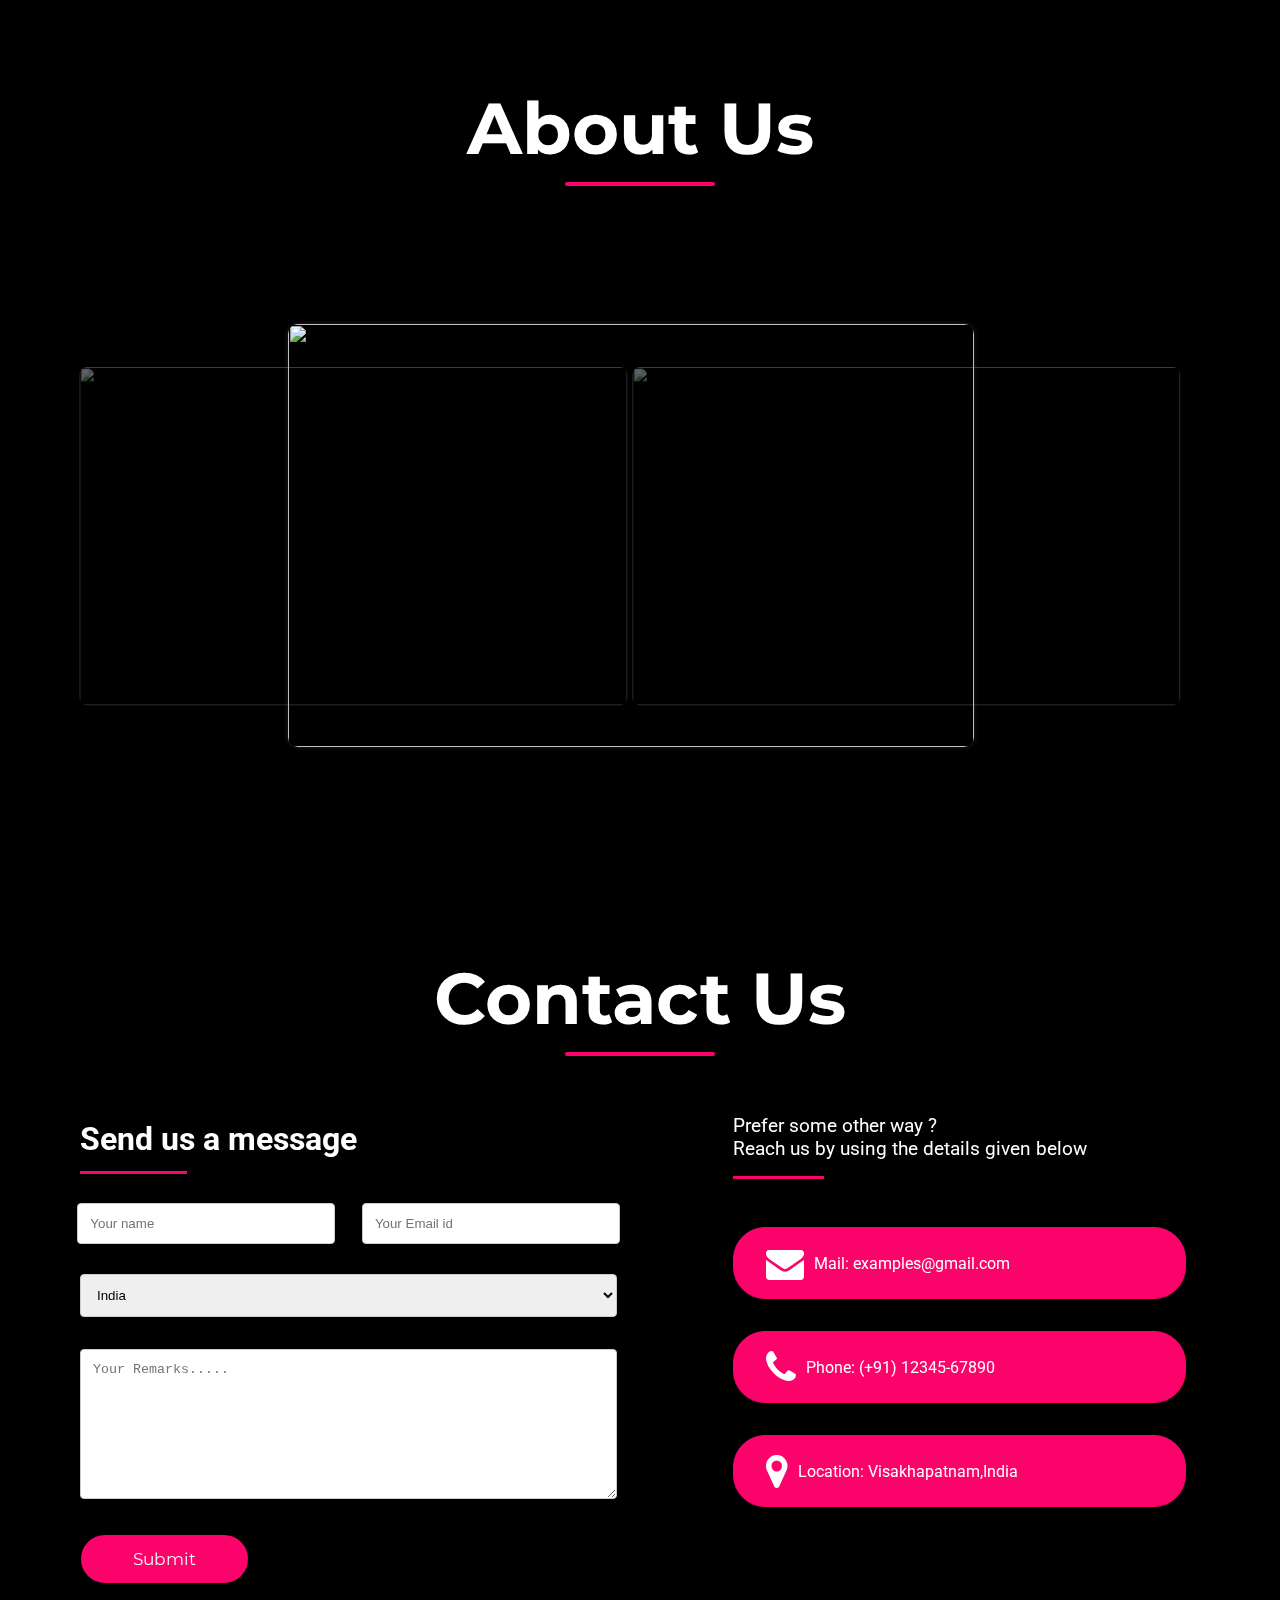
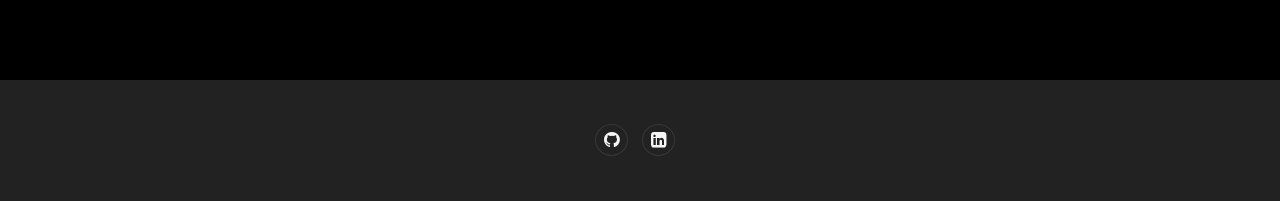
==== commit a138f083: "Update index.html" ====
--- a/index.html
+++ b/index.html
@@ -104,34 +104,34 @@
                 </div>
                 <div class="row">
                     <article class="card col">
-                        <img class="card-img" src="./img/img1.jfif" />
+                        <img class="card-img" src="img\img1.jpg" />
                         <h4 class="dark">Everest camp trek</h4>
                         <p class="font-color">
                             Everest base camp trek is without a doubt, one of
                             the most renowned travel destinations in the world.
                         </p>
-                        <a href="Everestcamptrek.html" class="ctn">Book Now!</a>
+                        <a href="book.html?event=everest" class="ctn">Book Now!</a>
                         
                     </article>
                     <article class="card col">
-                        <img src="./img/img2.jfif" />
+                        <img src="img\img2.jpg" />
                         <h4 class="dark">Walking holidays</h4>
                         <p class="font-color">
                             Join small guided group walks, enjoy a challenging
                             trek, or a luxury private guided walk which can be
                             made especially for you.
                         </p>
-                        <a href="WalkingHolidays.html" class="ctn">Book Now!</a>
+                        <a href="book.html?event=walking" class="ctn">Book Now!</a>
                     </article>
                     <article class="card col">
-                        <img src="./img/img2.jfif" />
+                        <img src="img\Kala_Pathar_Beach_Havelock_Island_Andaman_India.webp" />
                         <h4 class="dark">Andaman Beaches</h4>
                         <p class="font-color">
                             Diving in Andaman Beaches is exceptional. The costal
                             belt surroundings is one of the richest coral reef
                             ecosystems in the world.
                         </p>
-                        <a href="AndamanBeaches.html" class="ctn">Book Now!</a>
+                        <a href="book.html?event=andaman" class="ctn">Book Now!</a>
                     </article>
                 </div>
             </div>
@@ -246,7 +246,7 @@
                 <div class="line"></div>
             </div>
             <div class="contact_us">
-                <form class="cform" action="" method="post">
+                <form id="contactForm" method="post">
                     <div class="crow-message">
                         <h1 class="color">Send us a message</h1>
                         <div></div>
@@ -301,7 +301,7 @@
                     <div class="c_boxx">
                         <a href="mailto:abc@gmail.com"
                             ><i class="fa fa-envelope"></i>
-                            Mail: wadcasestudy@gmail.com
+                            Mail: examples@gmail.com
                         </a>
                     </div>
                     <div class="c_boxx">
@@ -356,5 +356,29 @@
         </script>
         <script src="https://code.jquery.com/jquery-3.6.0.js"></script>
         <script src="script.js"></script>
+        <script>
+            document.getElementById("contactForm").addEventListener("submit", async function(e) {
+              e.preventDefault();
+            
+              const formData = new FormData(this);
+              const data = Object.fromEntries(formData.entries());
+            
+              try {
+                const response = await fetch("/contact", {
+                  method: "POST",
+                  headers: { "Content-Type": "application/json" },
+                  body: JSON.stringify(data)
+                });
+            
+                const result = await response.json();
+                alert(result.message);  // Show confirmation
+            
+                this.reset(); // Clear form
+              } catch (err) {
+                alert("❌ Failed to send message. Please try again.");
+              }
+            });
+            </script>
+            
     </body>
-</html>+</html>
